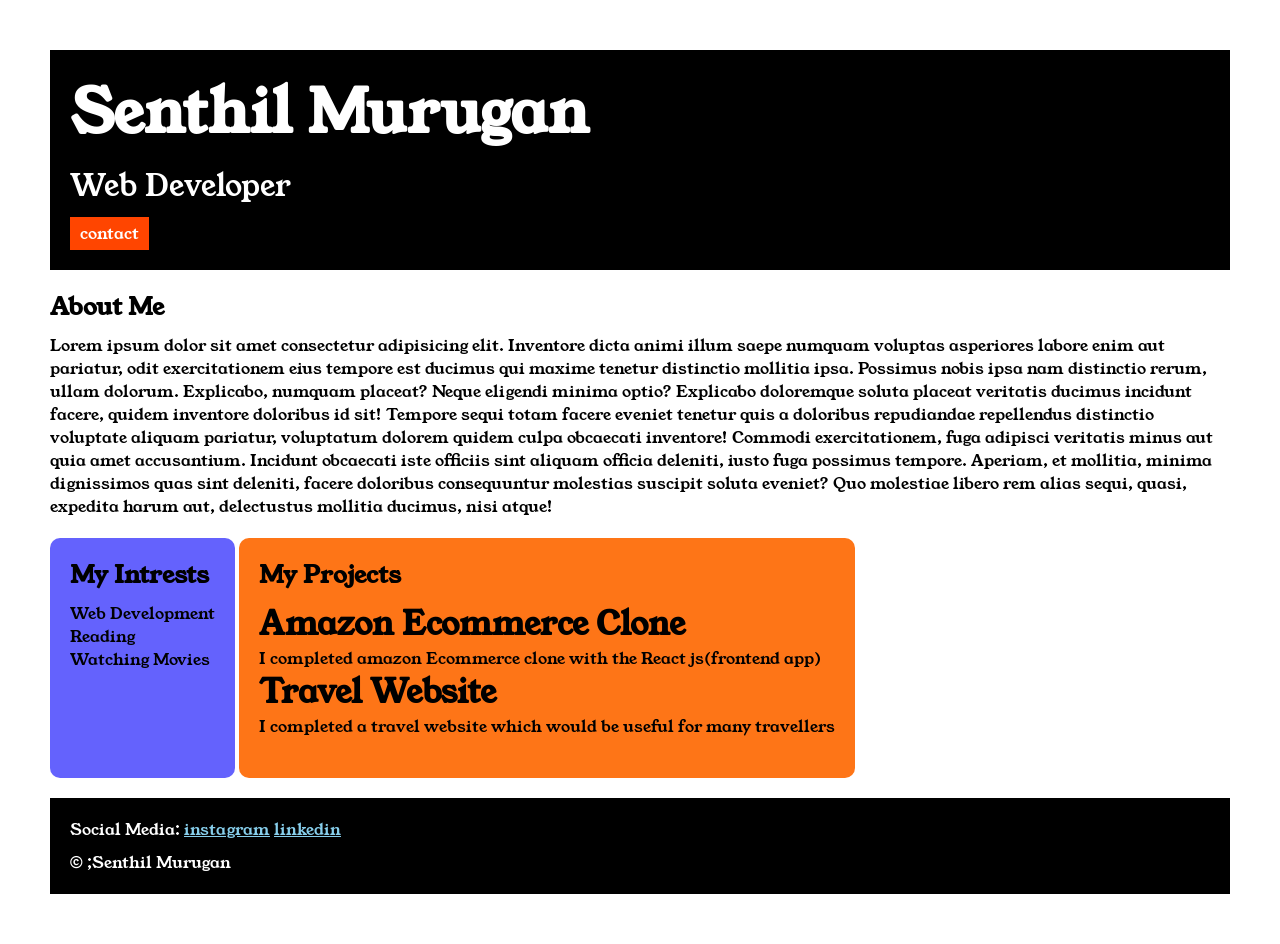
==== index.html @ 64fb6d6d "Add files via upload" ====
<head>
    <title>Portfolio</title>
    <link rel="stylesheet" href="style.css">
    <link rel="preconnect" href="https://fonts.googleapis.com">
    <link rel="preconnect" href="https://fonts.gstatic.com" crossorigin>
    <link href="https://fonts.googleapis.com/css2?family=Young+Serif&display=swap" rel="stylesheet">



</head>

<body>
    <div class="container">

        <div class="section-one">
            <h1 class="section-one__name">Senthil Murugan</h1>
            <p class="section-one__Role">Web Developer</p>
            <a class="section-one__contact" href="contact.html">contact</a>
        </div>

        <div class="section-two">
            <h2 class="section-two__Title">About Me</h2>
            <p class="section-two__dsc">Lorem ipsum dolor sit amet consectetur adipisicing elit. Inventore dicta animi
                illum saepe numquam
                voluptas
                asperiores labore enim aut pariatur, odit exercitationem eius tempore est ducimus qui maxime tenetur
                distinctio
                mollitia ipsa. Possimus nobis ipsa nam distinctio rerum, ullam dolorum. Explicabo, numquam placeat?
                Neque
                eligendi
                minima optio? Explicabo doloremque soluta placeat veritatis ducimus incidunt facere, quidem inventore
                doloribus id
                sit! Tempore sequi totam facere eveniet tenetur quis a doloribus repudiandae repellendus distinctio
                voluptate
                aliquam pariatur, voluptatum dolorem quidem culpa obcaecati inventore! Commodi exercitationem, fuga
                adipisci
                veritatis minus aut quia amet accusantium. Incidunt obcaecati iste officiis sint aliquam officia
                deleniti,
                iusto
                fuga possimus tempore. Aperiam, et mollitia, minima dignissimos quas sint deleniti, facere doloribus
                consequuntur
                molestias suscipit soluta eveniet? Quo molestiae libero rem alias sequi, quasi, expedita harum aut,
                delectustus mollitia ducimus, nisi atque!</p>


        </div>

        <div class="section-Three">
            <h2 class="section-Three__title">My Intrests</h2>
            <ul class="section-Three__dsc">
                <li>Web Development</li>
                <li>Reading</li>
                <li>Watching Movies</li>
            </ul>


        </div>

        <div class="section-four">

            <h2 class="section-four__title">My Projects</h2>
            <ul class="section-four__dsc">

                <li>
                    <h1>Amazon Ecommerce Clone</h1>
                    <p>I completed amazon Ecommerce clone with the React js(frontend app)</p>
                </li>

                <li>
                    <h1>Travel Website</h1>
                    <p>I completed a travel website which would be useful for many travellers</p>
                </li>

            </ul>


        </div>

        <div class="section-five">
            <p class="section-five__title">Social Media:
                <a href="https://www.instagram.com/vijayan.senthil/">instagram</a>
                <a href="www.linkedin.com/in/senthil-vijin-0a584894">linkedin</a>
            </p>

            <p class="section-five__dsc"> &COPY ;Senthil Murugan</p>



        </div>







    </div>
</body>
---- style.css ----
* {
    padding: 0;
    margin: 0;
}

body {
    font-family: "Young Serif", serif;
    font-weight: 400;
    font-style: normal;
}

.container {
    padding: 50px;
}

.section-one {
    background-color: black;
    color: white;
    padding: 20px;
}

.section-one__contact {
    background-color: orangered;
    color: white;
    text-decoration: none;
    padding-left: 10px;
    padding-right: 10px;
    padding-top: 5px;
    padding-bottom: 5px;
    display: inline-block;
    margin-top: 10px;
}

.section-one__name {
    font-size: 60px;
}

.section-one__Role {
    font-size: 30px;
    margin-top: 10px;
}

.section-two,
.section-Three,
.section-four,
.section-five {
    margin-top: 20px;
}

.section-two__dsc,
.section-Three__dsc,
.section-four__dsc,
.section-five__dsc {
    margin-top: 10px;
}

.section-five {
    background-color: black;
    color: white;
    padding: 20px;
}

.section-five__title a {
    color: skyblue;
}

.section-Three li,
.section-four li {
    list-style: none;
}

.section-Three {
    background-color: #6462fd;
    color: black;
    padding: 20px;
    display: inline-block;
    height: 200px;
    border-radius: 10px;
    vertical-align: top;
}

.section-four {
    background-color: #fe7517;
    color: black;
    padding: 20px;
    display: inline-block;
    height: 200px;
    border-radius: 10px;
    vertical-align: top;
}

.contact-form {
    margin-top: 20px;
}

.contact-form__input,
.contact-form__textarea,
.contact-form__submit {
    margin-top: 10px;
}

.contact-form__input {
    padding: 20px;
    border: none;
    border-bottom: solid black 1px;
}

.contact-form__textarea {
    padding: 20px;
    border: none;
    border: solid black 1px;
}

.contact-form__submit {
    padding-top: 10px;
    padding-bottom: 10px;
    padding-left: 20px;
    padding-right: 20px;
    background-color: orangered;
    color: black;
}
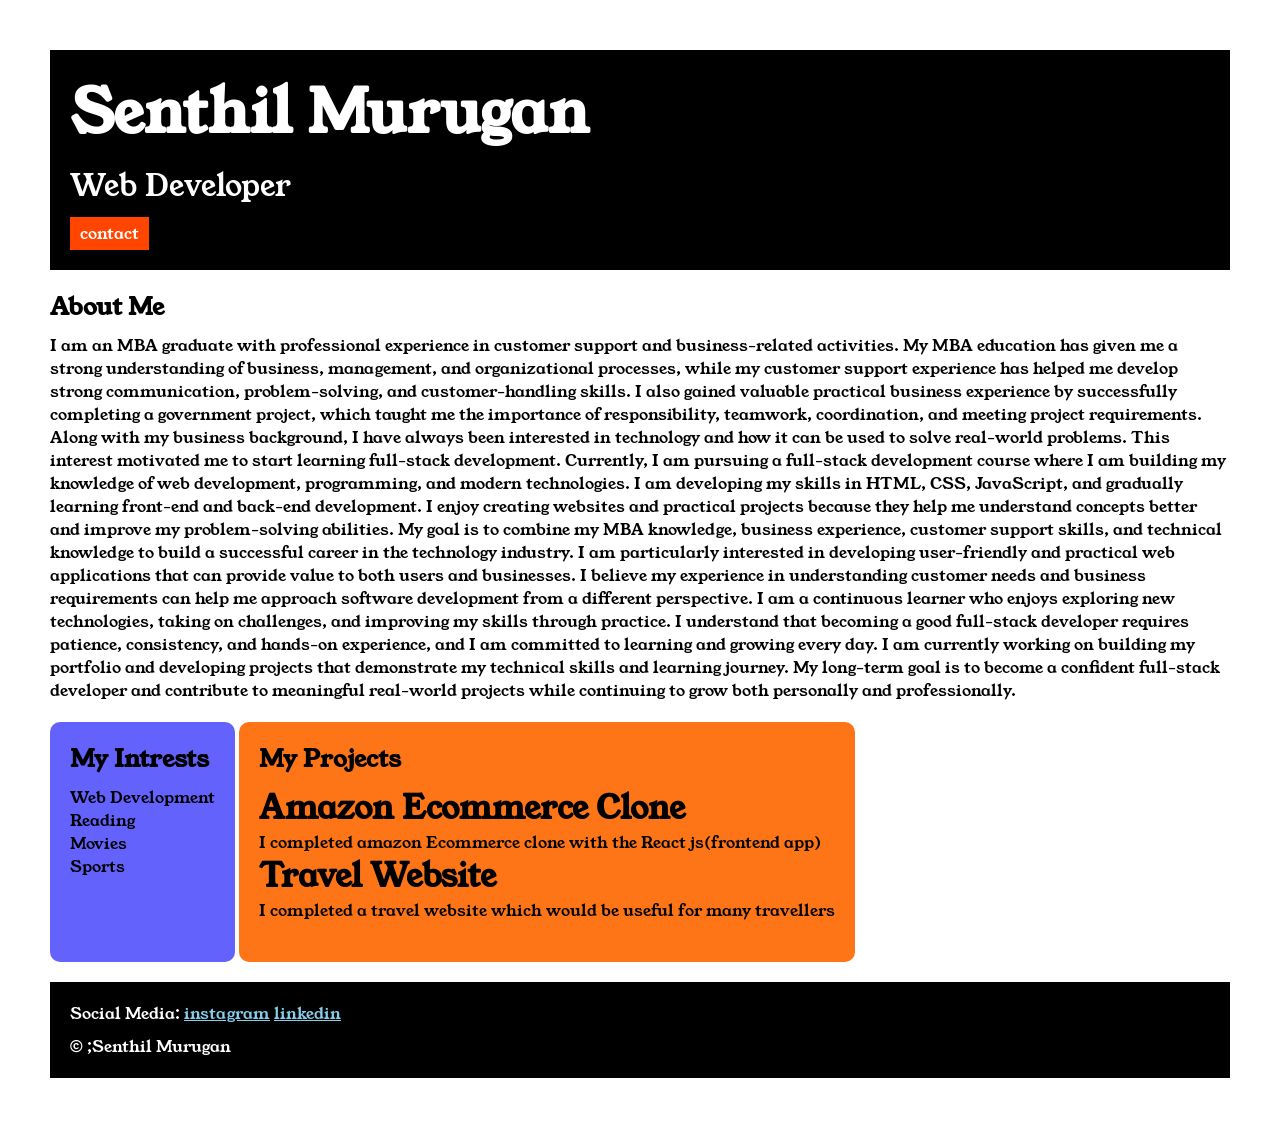
==== commit 82d186b8: "Add files via upload" ====
--- a/index.html
+++ b/index.html
@@ -20,27 +20,7 @@
 
         <div class="section-two">
             <h2 class="section-two__Title">About Me</h2>
-            <p class="section-two__dsc">Lorem ipsum dolor sit amet consectetur adipisicing elit. Inventore dicta animi
-                illum saepe numquam
-                voluptas
-                asperiores labore enim aut pariatur, odit exercitationem eius tempore est ducimus qui maxime tenetur
-                distinctio
-                mollitia ipsa. Possimus nobis ipsa nam distinctio rerum, ullam dolorum. Explicabo, numquam placeat?
-                Neque
-                eligendi
-                minima optio? Explicabo doloremque soluta placeat veritatis ducimus incidunt facere, quidem inventore
-                doloribus id
-                sit! Tempore sequi totam facere eveniet tenetur quis a doloribus repudiandae repellendus distinctio
-                voluptate
-                aliquam pariatur, voluptatum dolorem quidem culpa obcaecati inventore! Commodi exercitationem, fuga
-                adipisci
-                veritatis minus aut quia amet accusantium. Incidunt obcaecati iste officiis sint aliquam officia
-                deleniti,
-                iusto
-                fuga possimus tempore. Aperiam, et mollitia, minima dignissimos quas sint deleniti, facere doloribus
-                consequuntur
-                molestias suscipit soluta eveniet? Quo molestiae libero rem alias sequi, quasi, expedita harum aut,
-                delectustus mollitia ducimus, nisi atque!</p>
+            <p class="section-two__dsc">I am an MBA graduate with professional experience in customer support and business-related activities. My MBA education has given me a strong understanding of business, management, and organizational processes, while my customer support experience has helped me develop strong communication, problem-solving, and customer-handling skills. I also gained valuable practical business experience by successfully completing a government project, which taught me the importance of responsibility, teamwork, coordination, and meeting project requirements. Along with my business background, I have always been interested in technology and how it can be used to solve real-world problems. This interest motivated me to start learning full-stack development. Currently, I am pursuing a full-stack development course where I am building my knowledge of web development, programming, and modern technologies. I am developing my skills in HTML, CSS, JavaScript, and gradually learning front-end and back-end development. I enjoy creating websites and practical projects because they help me understand concepts better and improve my problem-solving abilities. My goal is to combine my MBA knowledge, business experience, customer support skills, and technical knowledge to build a successful career in the technology industry. I am particularly interested in developing user-friendly and practical web applications that can provide value to both users and businesses. I believe my experience in understanding customer needs and business requirements can help me approach software development from a different perspective. I am a continuous learner who enjoys exploring new technologies, taking on challenges, and improving my skills through practice. I understand that becoming a good full-stack developer requires patience, consistency, and hands-on experience, and I am committed to learning and growing every day. I am currently working on building my portfolio and developing projects that demonstrate my technical skills and learning journey. My long-term goal is to become a confident full-stack developer and contribute to meaningful real-world projects while continuing to grow both personally and professionally.</p>
 
 
         </div>
@@ -50,7 +30,9 @@
             <ul class="section-Three__dsc">
                 <li>Web Development</li>
                 <li>Reading</li>
-                <li>Watching Movies</li>
+                <li>Movies</li>
+                <li>Sports</li>
+                
             </ul>
 
 
